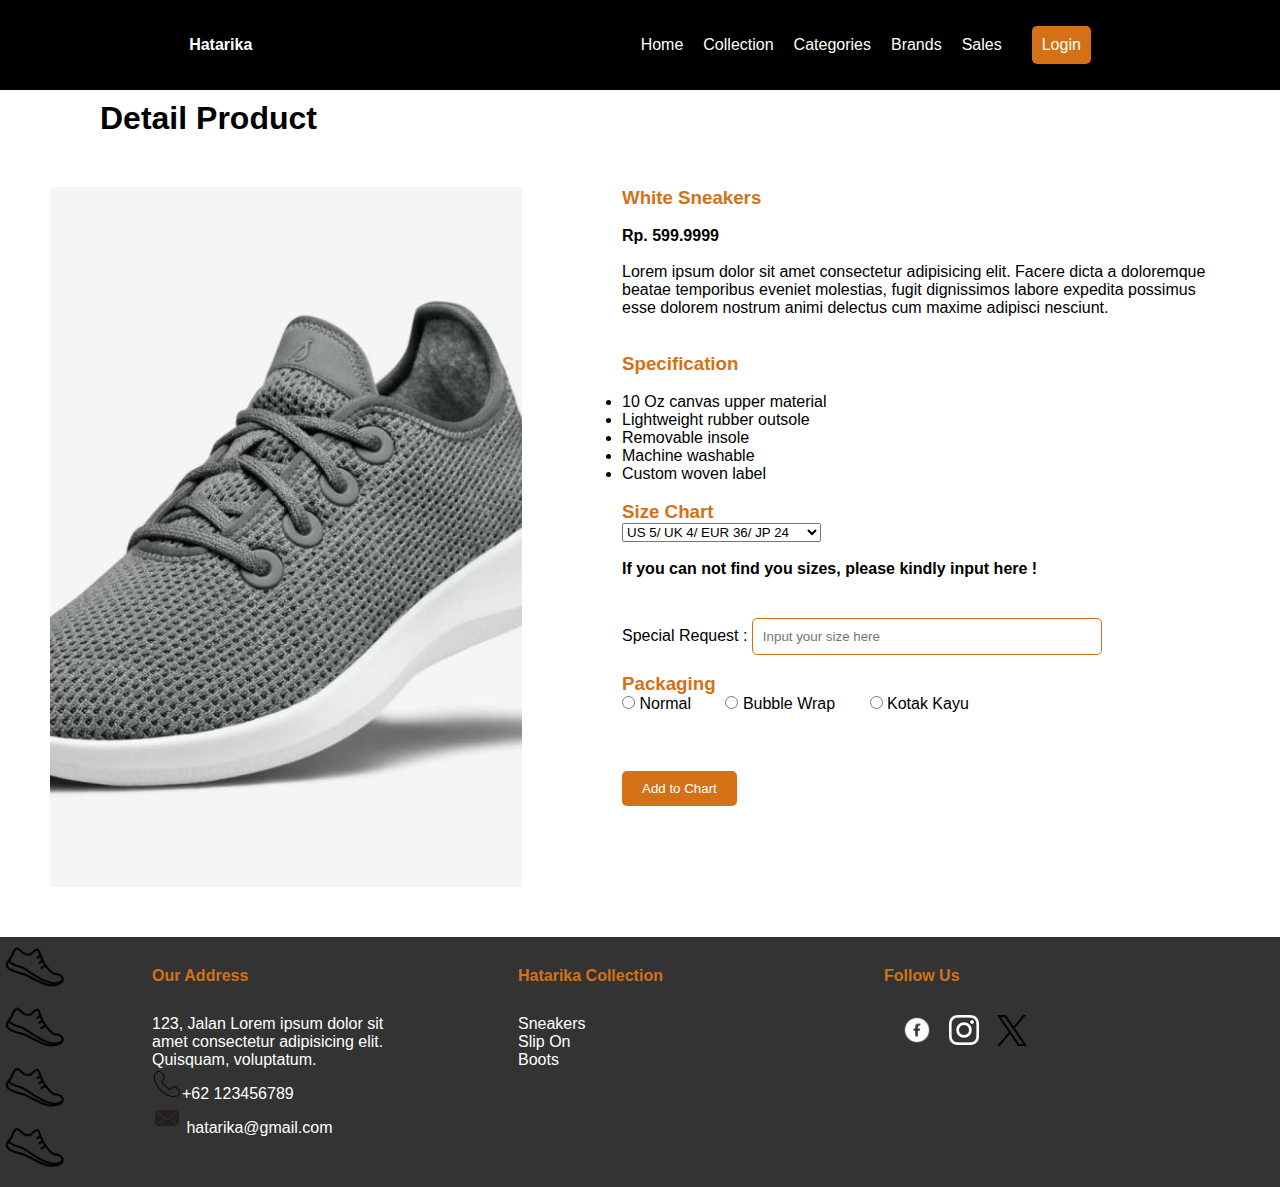
==== detail.html @ da255e39 "updates" ====
<!DOCTYPE html>
<html lang="en">
<head>
    <meta charset="UTF-8">
    <meta name="viewport" content="width=device-width, initial-scale=1.0">
    <link rel="stylesheet" href="style.css">
    <title>Hatarika</title>
</head>
<body>
    <header>
        <nav>
            <div class="logo">
                <h4>Hatarika</h4>
            </div>
            <!-- create a menu some of them are a dropdown home, collection (sneakers, slip on boots), brands, sales, login -->
            <div class="nav-dropdown">
                
                <ul class="nav-links">
                    <li><a href="#">Home</a></li>
                    <li><a href="#">Collection</a></li>
                    <li class="dropdown">
                        <a href="#">Categories</a>
                        <ul class="dropdown-content">
                            <li><a href="#">Sneakers</a></li>
                            <li><a href="#">Slip On</a></li>
                            <li><a href="#">Boots</a></li>
                        </ul>
                    </li>
                    <li class="dropdown">
                        <a href="#">Brands</a>
                        <ul class="dropdown-content">
                            <li><a href="#">Adidas</a></li>
                            <li><a href="#">Nike</a></li>
                            <li><a href="#">Converse</a></li>
                        </ul>
                    </li>
                    <li><a href="#">Sales</a></li>
                    <li class="login-btn"><a href="#">Login</a></li>
                </ul>
            </div>
            
        </nav>
       
    </header>
    <main 
        class="mt-100"
    >
      <h1
        class="ml-100"
      >Detail Product</h1>
      <div class="product-container">
        <img src="images/allbirds-sneakers-review-tree-runnerjpg.jpg" alt="">
        <div class="product-desc">
            <h3 class="orange-color">White Sneakers</h3><br>
            <h4 class="price-product">Rp. 599.9999</h4><br>
            <p>Lorem ipsum dolor sit amet consectetur adipisicing elit. Facere dicta a doloremque beatae temporibus eveniet molestias, fugit dignissimos labore expedita possimus esse dolorem nostrum animi delectus cum maxime adipisci nesciunt.</p><br><br>

            <h3 class="orange-color">Specification</h3><br>
            <ul>
                <li>10 Oz canvas upper material</li>
                <li>Lightweight rubber outsole</li>
                <li>Removable insole</li>
                <li>Machine washable</li>
                <li>Custom woven label</li>
            </ul><br>

            <h3 class="orange-color">Size Chart</h3>
            <!-- create select option for shoes sizing -->
            <select name="size" id="size">
                <option value="5">US 5/ UK 4/ EUR 36/ JP 24</option>
                <option value="6">US 6/ UK 5/ EUR 37/ JP 25</option>
                <option value="7">US 7/ UK 6/ EUR 38/ JP 26</option>
                <option value="8">US 8/ UK 7/ EUR 39/ JP 27</option>
                <option value="9">US 9/ UK 8/ EUR 40/ JP 28</option>
                <option value="10">US 10/ UK 9/ EUR 41/ JP 29</option>
                <option value="11">US 11/ UK 10/ EUR 42/ JP 30</option>    
            </select><br><br>

            <h4>If you can not find you sizes, please kindly input here !</h4>
            <label for="size" class="label-size">
                Special Request : 
                <input name="size" id="size" type="text" placeholder="Input your size here"><br><br>
            </label>
            <h3 class="orange-color">Packaging</h3>
            <!-- create radio for normal, bubble wrap, kotak kayu -->
            <label for="packaging" class="label-packaging">
                <input type="radio" name="packaging" id="normal" value="normal">
                Normal
            </label>
            <label for="packaging" class="label-packaging">
                <input type="radio" name="packaging" id="bubble-wrap" value="bubble-wrap">
                Bubble Wrap
            </label>
            <label for="packaging" class="label-packaging">
                <input type="radio" name="packaging" id="kotak-kayu" value="kotak-kayu">
                Kotak Kayu
            </label><br><br>

            <button class="add-chart">
                Add to Chart
            </button>
        </div>
      </div>
    </main>
    <footer>
        <div class="footer-content">
            <h4 class="orange-color"> Our Address</h4>
            
            <ul class="contact">
                <li>123, Jalan Lorem ipsum dolor sit amet consectetur adipisicing elit. Quisquam, voluptatum.</li>
                <li><img src="images/phone.png" alt="">+62 123456789</li>
                <li><img src="images/mail.webp" alt=""> hatarika@gmail.com <li>
            </ul>
        </div>
        <!-- section hatarika collection -->
        <div class="footer-content">
            <h4 class="orange-color">Hatarika Collection</h4>
            <ul class="collection">
                <li><a href="#">Sneakers</a></li>
                <li><a href="#">Slip On</a></li>
                <li><a href="#">Boots</a></li>
            </ul>
        </div>
        <div class="footer-content">
            <h4 class="orange-color">Follow Us</h4>
            <ul class="social-media">
                <li><a href="#"><img src="images/facebook.png" alt=""></a></li>
                <li><a href="#"><img src="images/instagram.png" alt=""></a></li>
                <li><a href="#"><img src="images/twitter.png" alt=""></a></li>
            </ul>
        </div>
    </footer>
</body>
</html>
---- style.css ----
* {
  margin: 0;
  padding: 0;
  box-sizing: border-box;
  font-family: "Poppins", sans-serif;
}

nav {
  display: flex;
  justify-content: space-around;
  align-items: center;
  height: 10vh;
  background-color: #000;
  color: #fff;
  font-family: "Poppins", sans-serif;
  position: fixed;
  width: 100%;
  top: 0;
  z-index: 10;
}

.nav-dropdown {
  display: inline-block;
  position: relative;
}

.nav-button {
  display: inline-block;
  background: #333;
  color: #fff;
  padding: 10px 20px;
  cursor: pointer;
}

.nav-links {
  display: flex;
  list-style: none;
  padding: 0;
}

.nav-links li {
  display: block;
  padding: 10px;
}

.nav-links a {
  color: #fff;
  text-decoration: none;
}

.nav-links a:hover {
  color: #c99360;
}

.dropdown-content {
  display: none;
  position: absolute;
  background: #333;
  margin-top: 10px;
}

.dropdown-content li:hover {
  color: #c99360;
  background: #111;
  cursor: pointer;
}

.dropdown-content li:hover a {
  color: #c99360;
}

.dropdown:hover .dropdown-content {
  display: block;
}

.dropdown-content li {
  padding: 10px;
}

.dropdown-content a {
  color: #fff;
  text-decoration: none;
}

.jumbotron {
  background-image: url(images/allbirds-sneakers-review-tree-runnerjpg.jpg);
  height: 700px;
  background-size: cover;
  background-position: center;
  background-repeat: no-repeat;
  display: flex;
  flex-direction: column;
  justify-content: flex-end;
  align-items: center;
}

.login-btn {
  background-color: #d47116;
  border-radius: 5px;
  text-decoration: none;
  margin-left: 20px;
}

.login-btn:hover {
  background-color: #333;
}

.login-btn a:hover {
  color: #d47116 !important;
}

.orange-color {
  color: #d47116;
}

.shoes-container {
  margin-top: 80px;
  padding: 40px;
  display: flex;
  flex-wrap: wrap;
  justify-content: space-around;
  align-items: center;
  background-image: url(images/shoes-icon.png);
  background-size: 60px;
}

.shoes-card {
  display: flex;
  flex-direction: column;
  justify-content: center;
  align-items: center;
}

.shoes-card img {
  width: 400px;
  height: 400px;
  object-fit: cover;
  border: 10px solid #d47116;
  border-radius: 20px;
}

.shoes-card a {
  margin-top: -20px;
  font-size: 20px;
  font-weight: 600;
  background-color: #d47116;
  padding: 10px;
  border-radius: 10px;
  text-decoration: none;
  color: white;
}

.shoes-card a:hover {
  background-color: #333;
}

.about {
  margin-top: 80px;
  padding: 40px;
  display: flex;
  flex-wrap: wrap;
  justify-content: space-around;
  align-items: center;
  background-size: 60px;
  background-color: #8e8a8a;
}

.content-about {
  width: 60%;
}

.about img {
  width: 30%;
  height: 100%;
  object-fit: cover;
  border-radius: 20px;
  border: 4px double #d47116;
}

.testimoni {
  margin: 40px 120px;
  border-radius: 30px;
  padding: 40px;
  display: flex;
  flex-wrap: wrap;
  padding: 100px;
  align-items: center;
  background-size: 60px;
  background-color: #01093e;
}

.testimoni img {
  width: 400px;
  height: 400px;
  object-fit: cover;
  border-radius: 10%;
  border: 4px solid #d47116;
  margin-right: 200px;
}

.testimoni-content {
  width: 500px;
  color: white;
}

.mt-20 {
  margin-top: 20px;
}

footer {
  display: flex;
  background-color: #333;
  color: white;
  height: 250px;
  padding: 30px;
  justify-content: space-evenly;
  background-image: url(images/shoes-icon.png);
  background-size: 70px;
  /* background-repeat y */
  background-repeat: repeat-y;
}

.footer-content {
  width: 20%;
}

.footer-content img {
  width: 30px;
}

.footer-content ul {
  list-style: none;
  padding: 0;
  margin-top: 30px;
}

a {
  text-decoration: none;
  color: white;
}
.footer-content li:hover a {
  color: #d47116;
}

.social-media {
  width: 160px;
  display: flex;
  justify-content: space-evenly;
}

.mt-100 {
  margin-top: 100px;
}
.ml-100 {
  margin-left: 100px;
}

.product-container img {
  width: 40%;
  height: 700px;
  object-fit: cover;
  margin-right: 100px;
}

.product-container {
  margin: 50px;
  display: flex;
}


.label-size input{
    border: 1px solid #d47116;
    border-radius: 5px;
    padding: 10px;
    width: 350px;
    margin-top: 40px;
}

.label-packaging {
    margin-right: 30px;
}

button.add-chart{
    background-color: #d47116;
    border: none;
    border-radius: 5px;
    padding: 10px 20px;
    color: white;
    margin-top: 40px;
    cursor: pointer;
}

button.add-chart:hover{
    background-color: #333;
}
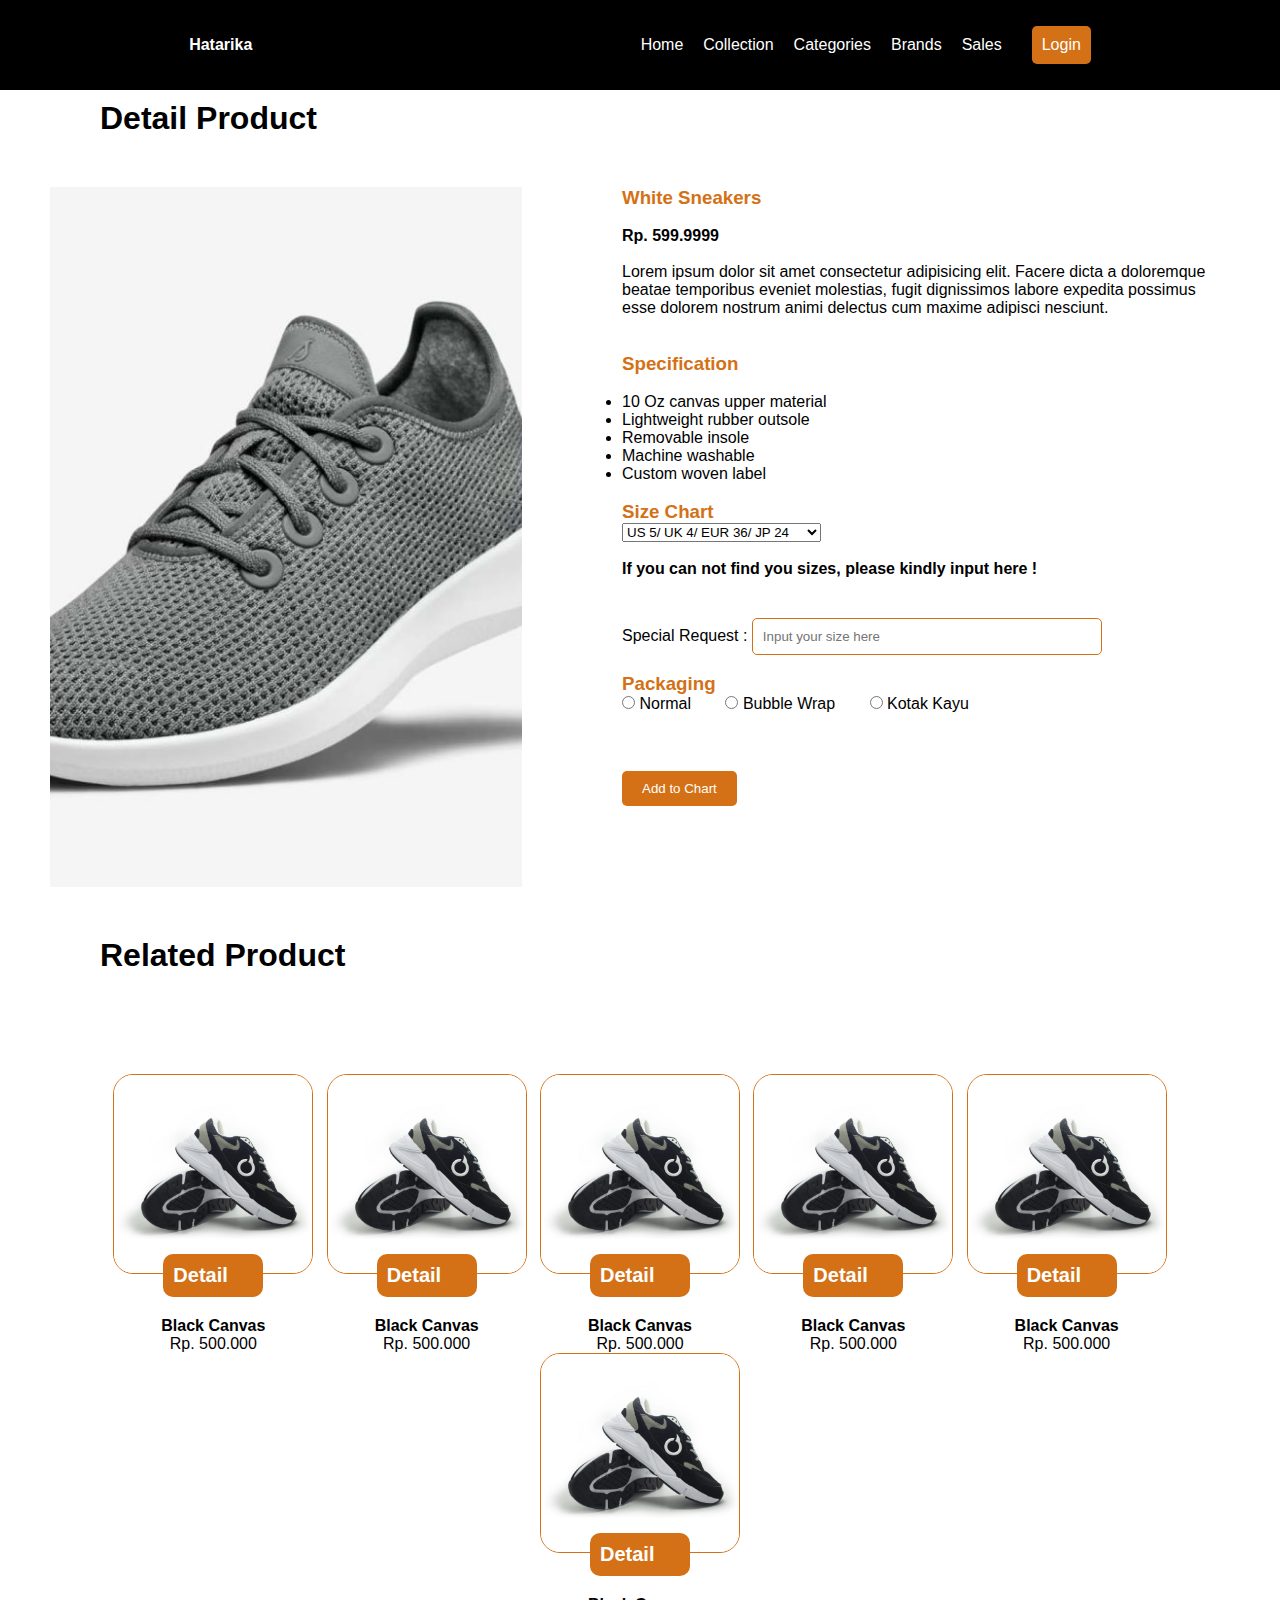
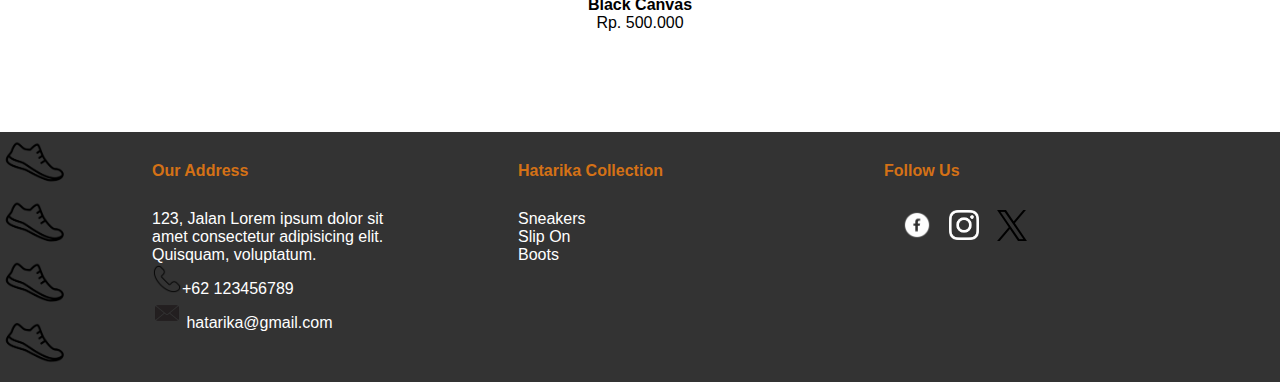
==== commit 295204e5: "updates" ====
--- a/detail.html
+++ b/detail.html
@@ -16,7 +16,7 @@
             <div class="nav-dropdown">
                 
                 <ul class="nav-links">
-                    <li><a href="#">Home</a></li>
+                    <li><a href="index.html">Home</a></li>
                     <li><a href="#">Collection</a></li>
                     <li class="dropdown">
                         <a href="#">Categories</a>
@@ -101,6 +101,47 @@
             </button>
         </div>
       </div>
+      <h1
+        class="ml-100"
+      >Related Product</h1>
+      <div class="related-product">
+        <div class="product-card">
+            <img src="images/jumbotron.jpg" alt="Shoes 1">
+            <a href="detail.html">Detail</a>
+            <h4>Black Canvas</h4>
+            <p>Rp. 500.000</p>
+        </div>
+        <div class="product-card">
+            <img src="images/jumbotron.jpg" alt="Shoes 1">
+            <a href="detail.html">Detail</a>
+            <h4>Black Canvas</h4>
+            <p>Rp. 500.000</p>
+        </div>
+        <div class="product-card">
+            <img src="images/jumbotron.jpg" alt="Shoes 1">
+            <a href="detail.html">Detail</a>
+            <h4>Black Canvas</h4>
+            <p>Rp. 500.000</p>
+        </div>
+        <div class="product-card">
+            <img src="images/jumbotron.jpg" alt="Shoes 1">
+            <a href="detail.html">Detail</a>
+            <h4>Black Canvas</h4>
+            <p>Rp. 500.000</p>
+        </div>
+        <div class="product-card">
+            <img src="images/jumbotron.jpg" alt="Shoes 1">
+            <a href="detail.html">Detail</a>
+            <h4>Black Canvas</h4>
+            <p>Rp. 500.000</p>
+        </div>
+        <div class="product-card">
+            <img src="images/jumbotron.jpg" alt="Shoes 1">
+            <a href="detail.html">Detail</a>
+            <h4>Black Canvas</h4>
+            <p>Rp. 500.000</p>
+        </div>
+      </div>
     </main>
     <footer>
         <div class="footer-content">
--- a/style.css
+++ b/style.css
@@ -292,4 +292,43 @@
 
 button.add-chart:hover{
     background-color: #333;
+}
+
+.related-product{
+    display: flex;
+    flex-wrap: wrap;
+    justify-content: space-evenly;
+    margin: 100px;
+}
+
+.product-card {
+    display: flex ;
+    flex-direction: column;
+    justify-content: center;
+    align-items: center;
+}
+
+.product-card a{
+    margin-top: -20px;
+    font-size: 20px;
+    font-weight: 600;
+    background-color: #d47116;
+    padding: 10px;
+    border-radius: 10px;
+    width: 50%;
+    text-decoration: none;
+    color: white;
+    margin-bottom: 20px;
+}
+
+.product-card a:hover{
+    background-color: #333;
+}
+
+.product-card img{
+    width: 200px;
+    height: 200px;
+    object-fit: cover;
+    border-radius: 20px;
+    border: 1px solid #d47116;
 }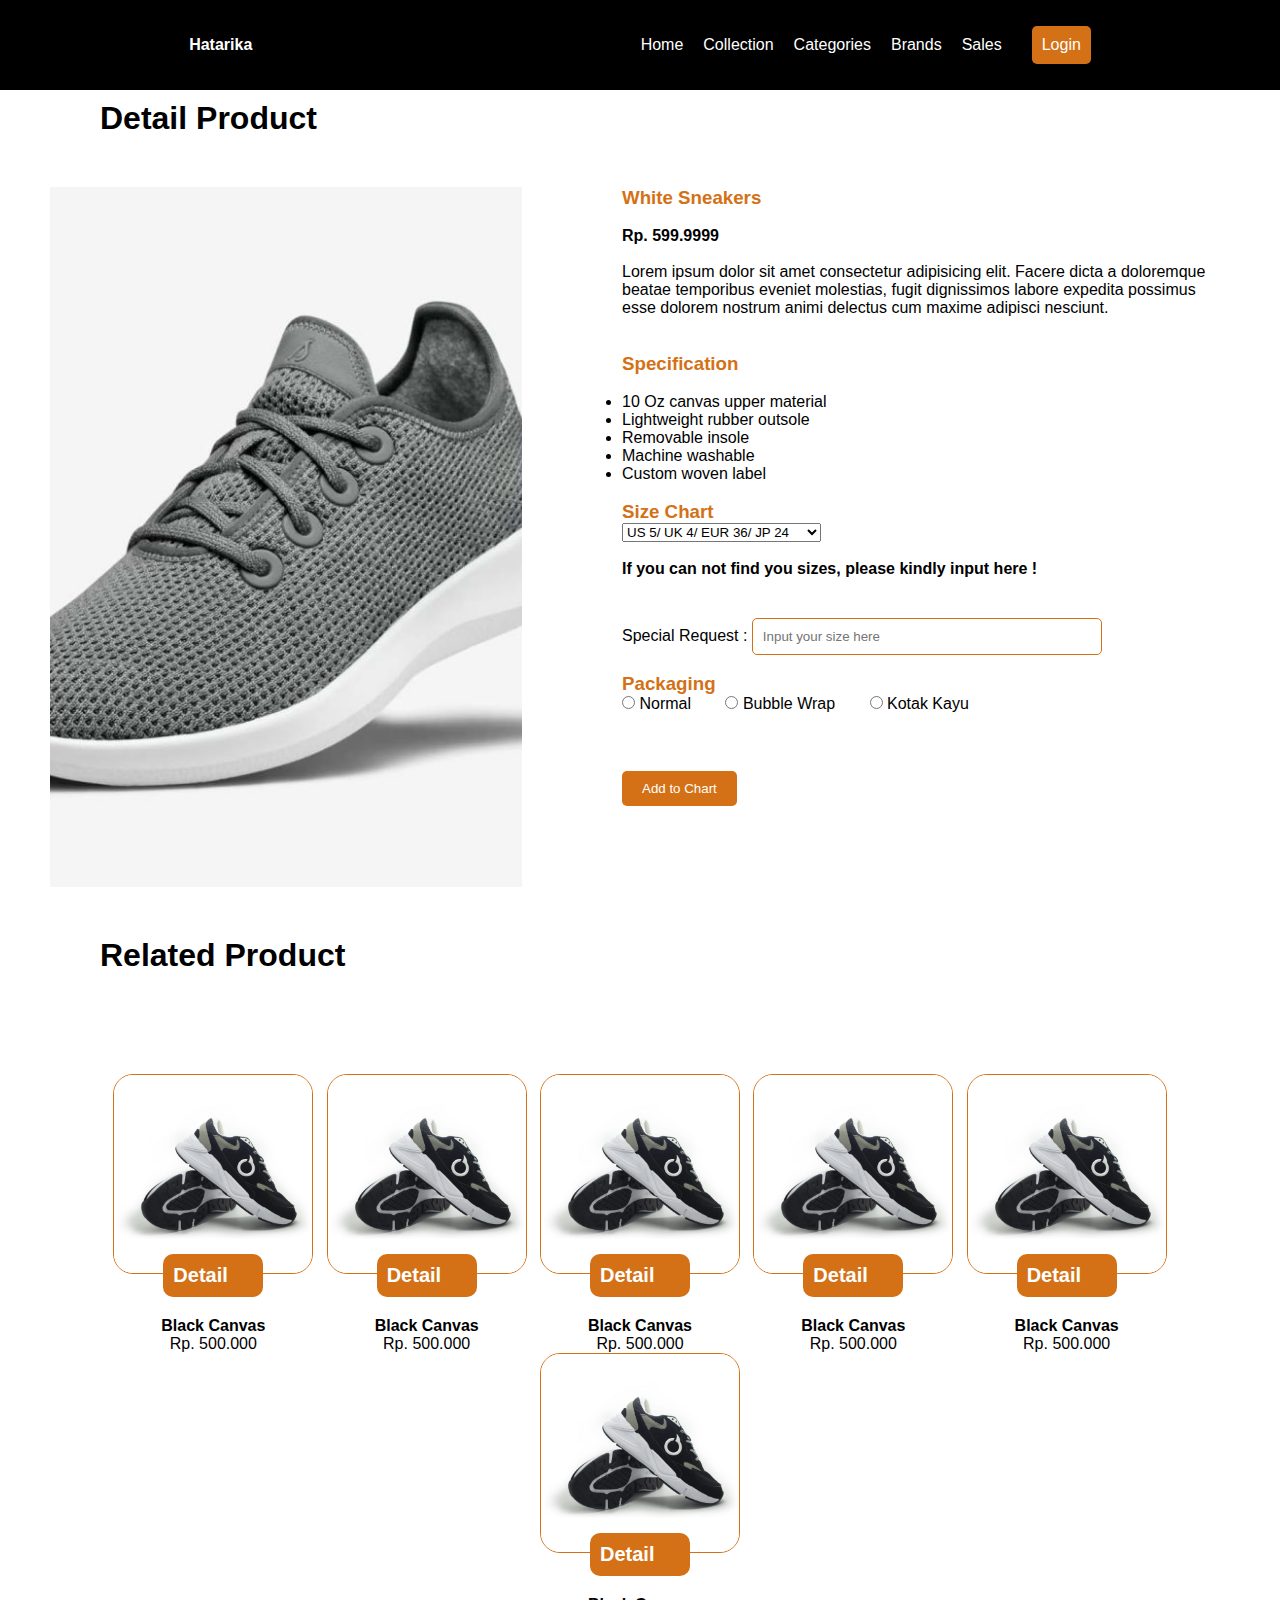
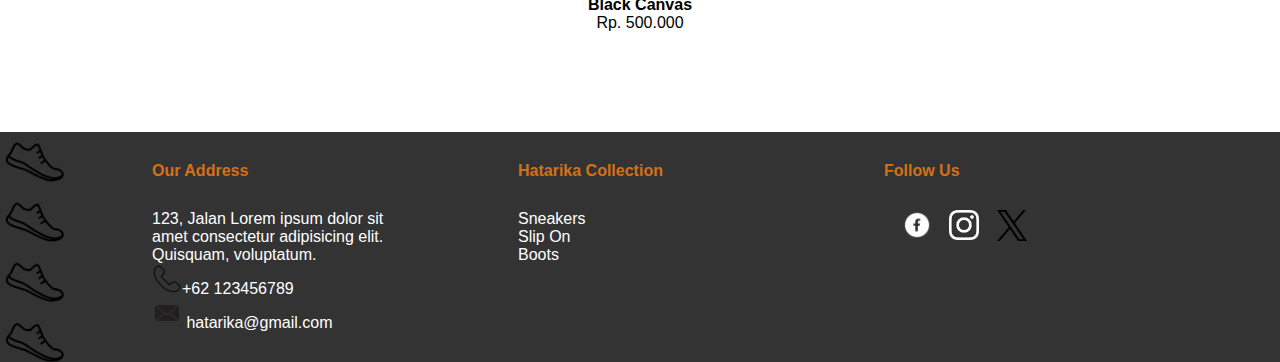
==== commit 673d5a4f: "updates" ====
--- a/detail.html
+++ b/detail.html
@@ -4,6 +4,7 @@
     <meta charset="UTF-8">
     <meta name="viewport" content="width=device-width, initial-scale=1.0">
     <link rel="stylesheet" href="style.css">
+    <link rel="stylesheet" href="another_responsive.css">
     <title>Hatarika</title>
 </head>
 <body>
@@ -11,13 +12,14 @@
         <nav>
             <div class="logo">
                 <h4>Hatarika</h4>
+                
             </div>
             <!-- create a menu some of them are a dropdown home, collection (sneakers, slip on boots), brands, sales, login -->
             <div class="nav-dropdown">
                 
                 <ul class="nav-links">
                     <li><a href="index.html">Home</a></li>
-                    <li><a href="#">Collection</a></li>
+                    <li><a href="#" class="to-hide">Collection</a></li>
                     <li class="dropdown">
                         <a href="#">Categories</a>
                         <ul class="dropdown-content">
@@ -34,10 +36,12 @@
                             <li><a href="#">Converse</a></li>
                         </ul>
                     </li>
-                    <li><a href="#">Sales</a></li>
+                    <li><a href="#" class="to-hide">Sales</a></li>
                     <li class="login-btn"><a href="#">Login</a></li>
                 </ul>
             </div>
+            <!-- create hamburger dropdown version -->
+            
             
         </nav>
        
--- a/style.css
+++ b/style.css
@@ -211,7 +211,7 @@
   display: flex;
   background-color: #333;
   color: white;
-  height: 250px;
+  /* height: 250px; */
   padding: 30px;
   justify-content: space-evenly;
   background-image: url(images/shoes-icon.png);
--- a/another_responsive.css
+++ b/another_responsive.css
@@ -0,0 +1,48 @@
+/* media query for mobile */
+
+@media only screen and (max-width: 480px) {
+    .shoes-card img{
+        width: 300px;
+        height: 300px;
+    }
+
+    .testimoni { 
+        margin: 0px;
+        display: flex;
+        flex-direction: column;
+        align-items: center;
+        padding: 20px;
+        margin-top: 30px;
+        margin-bottom: 50px;
+    }
+
+    .testimoni img{
+        width: 200px;
+        height: 200px;
+    }
+
+
+    .testimoni-content p{
+        font-size: 14px;
+        width: 300px;
+    }
+
+    footer {
+        flex-direction: column;
+        padding-left: 150px;
+    }
+
+    .product-container{
+        flex-direction: column;
+        margin: 0px;
+    }
+
+    .product-container img{
+        width: 80%;
+        margin-left: 20px;
+    }
+
+    .product-desc {
+        margin: 30px;
+    }
+}
